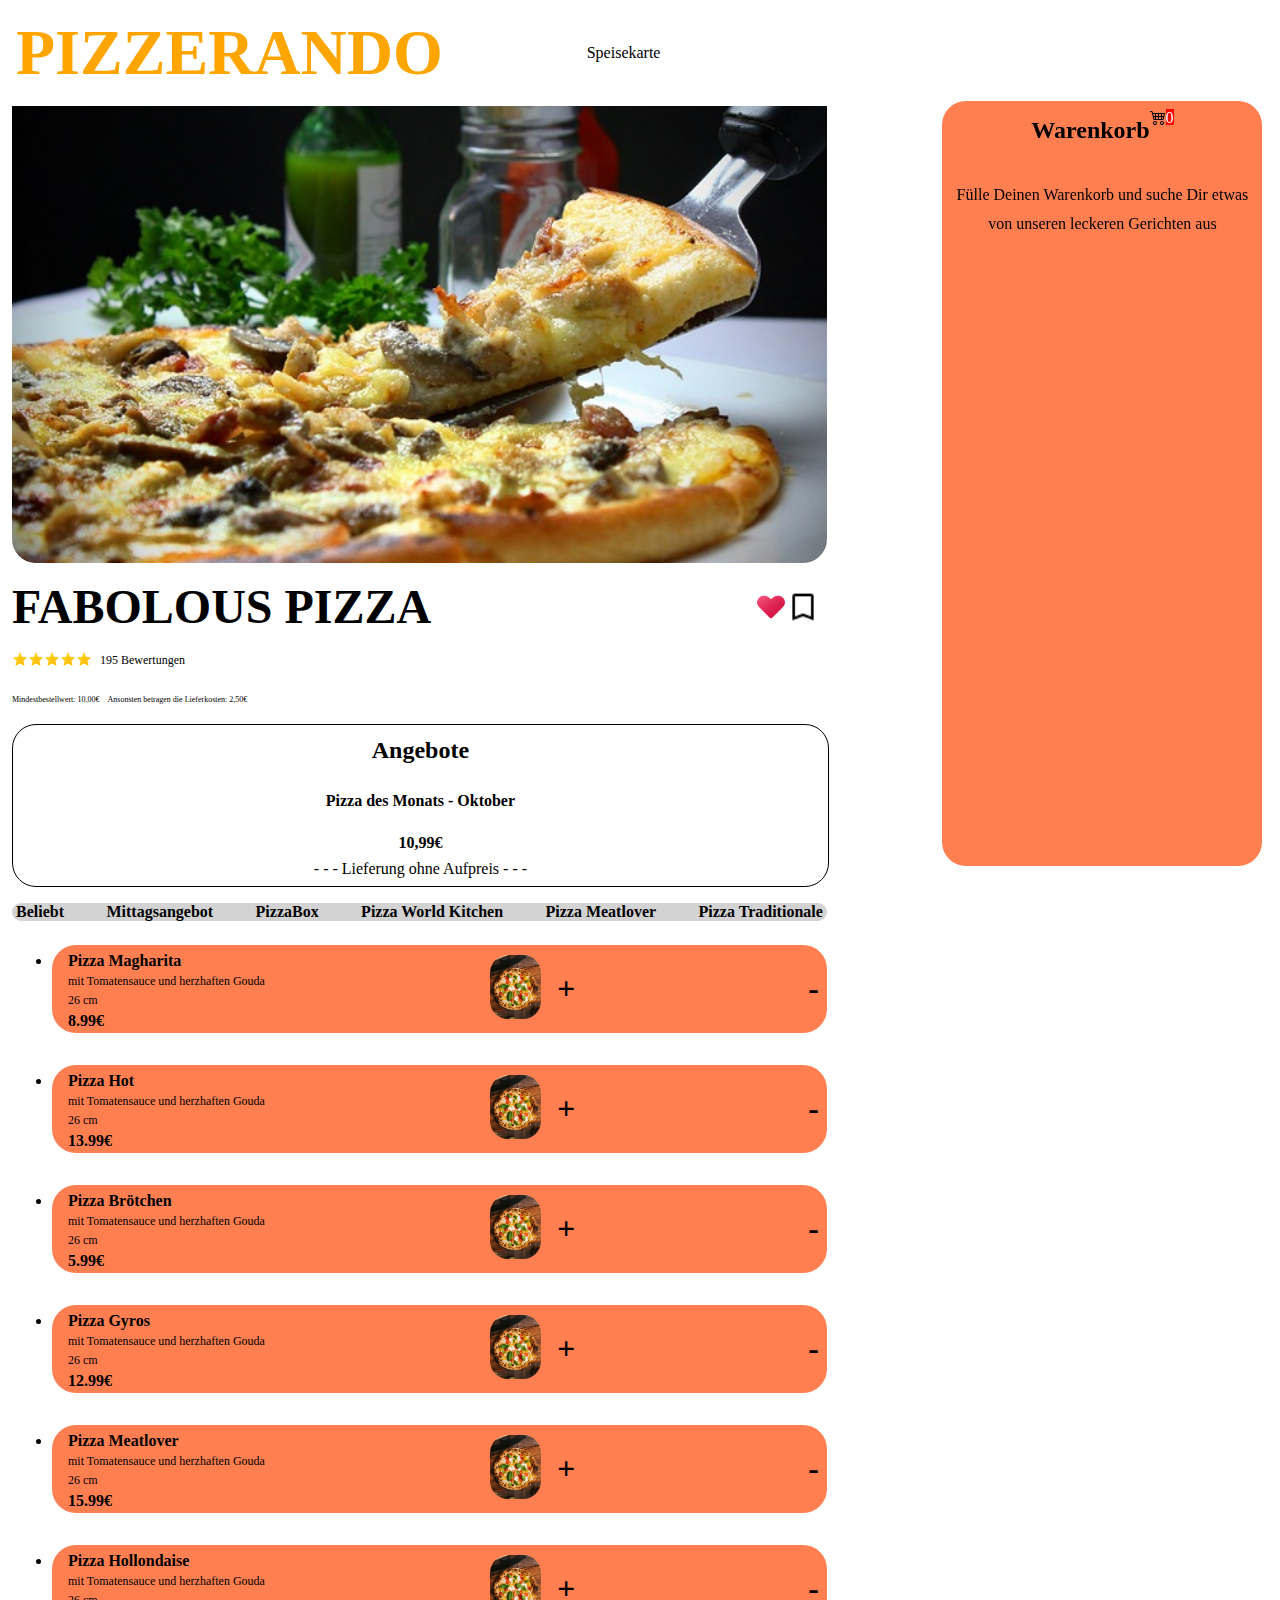
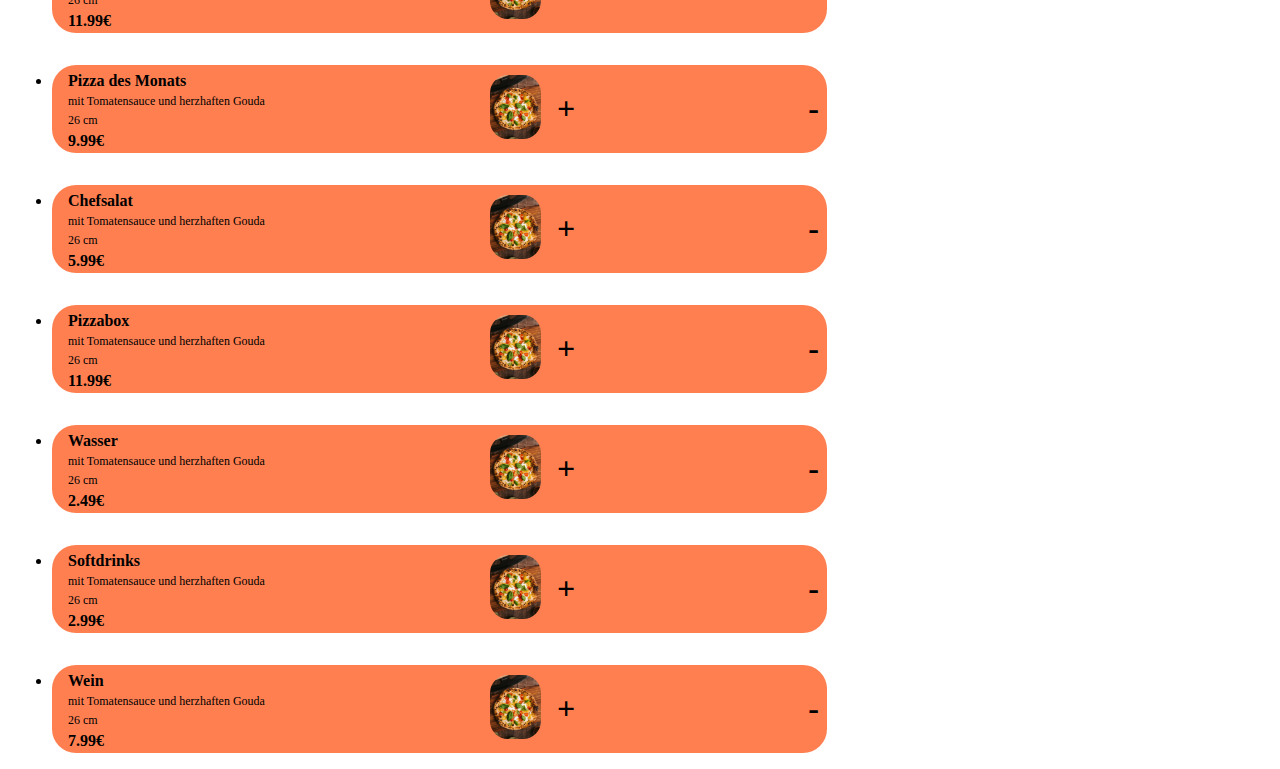
==== index.html @ 88af3cf9 "add data" ====
<!DOCTYPE html>
<html lang="en">

<head>
    <meta charset="UTF-8">
    <meta name="viewport" content="width=device-width, initial-scale=1.0">
    <title>Pizzerando</title>
    <link rel="stylesheet" href="style.css">
    <link rel="icon" type="image/png" href="./icons/icon_star.png">
    <link rel="stylesheet" href="https://cdn.jsdelivr.net/npm/bootstrap-icons@1.11.3/font/bootstrap-icons.min.css">
    <script src="script.js"></script>
</head>



<body onload="start()">
    <div>
        <div id="main" class="main">
            <header id="header" class="header">
                <div class="headlineText">PIZZERANDO</div>
                <div>Speisekarte</div>
            </header>

            <div id="content" class="content">
                <section id="storeSection" class="storeSection">
                    <section id="storeHeader" class="storeHeader">
                        <div id="storeImg" class="storeImg"><img src="./img/pizzaCompanyImg.jpg"></div>
                        <div id="storeDescription" class="storeDescription">FABOLOUS PIZZA
                            <div id="storeHeaderIcons" class="storeHeaderIcons">
                                <div id="storeName" class="storeName"><img src="./icons/icon-heart.png" alt=""></div>
                                <div id="storeLike" class="storeLike"><img src="./icons/icon-bookmark.png" alt=""></div>
                            </div>
                        </div>

                    </section>
                    <section id="storeMainSection" class="storeMainSection">
                        <!--<div id="storeNameandLike" class="storeNameandLike">
                            <div id="storeName" class="storeName"><b>THE PIZZA COMPANY</b>&nbsp&nbsp&nbsp</div>
                            <div id="storeLike" class="storeLike">GEFÄLLT 2035 PERSONEN</div>
                        </div> -->
                        <div id="storeStarsAndReviews" class="storeStarsAndReviews">
                            <div id="stars" class="stars"><img src="./icons/icon_star.png" alt=""><img
                                    src="./icons/icon_star.png" alt=""><img src="./icons/icon_star.png" alt=""><img
                                    src="./icons/icon_star.png" alt=""><img src="./icons/icon_star.png" alt=""></div>
                            <div id="reviews" class="reviews"><a href="">195 Bewertungen</a></div>
                        </div>
                        <div id="placeholderStoreStarsAndReviews" class="placeholderStoreStarsAndReviews"></div>
                        <div id="deliverMinimumContainer" class="deliverMinimumContainer">
                            <div id="deliverMinimumByCar" class="deliverMinimumByCar">Mindestbestellwert: <b>10,00€</b>
                                &nbsp&nbsp&nbsp</div>
                            <div id="deliverMinimumByBike" class="deliverMinimumByBike"> Ansonsten betragen die
                                Lieferkosten: <b>2,50€</b></div>
                        </div>
                        <div id="shop" class="shop">
                            <h3 id="storeOffersHeadline" class="storeOffersHeadline">Angebote</h3>
                            <div id="StoreOffersDaily" class="StoreOffersDaily">
                                <div id="StoreOffersDailyCardBox" class="StoreOffersDailyCardBox">
                                    <div id="StoreOffersDailyHeadline" class="StoreOffersDailyHeadline">Pizza des Monats
                                        - Oktober</div>
                                    <div id="StoreOffersDailyMenu" class="StoreOffersDailyMenu"><img
                                            src="./img/PizzaSalami.jpg" alt=""></div>
                                    <div id="StoreOffersDailyPrice" class="StoreOffersDailyPrice"><b>10,99€</b></div>
                                    <div id="StoreOffersDailyDeliverAndTake" class="StoreOffersDailyDeliverAndTake">
                                        - - - Lieferung ohne Aufpreis - - -
                                    </div>

                                </div>
                            </div>
                        </div>
                    </section>
                    <div id="navMenu" class="navMenu">
                        <div id="navSearch" class="navSearch"></div>
                        <div id="navMenuCategory" class="navMenuCategory">

                            <div id="navLiked" class="navLiked">
                                <div id="navIMG" class="navIMG"></div>
                                <div id="navTxt" class="navTxt">Beliebt</div>
                            </div>
                            <div>
                                <div id="navTxt" class="navTxt">Mittagsangebot</div>
                            </div>
                            <div>
                                <div id="navTxt" class="navTxt">PizzaBox</div>
                            </div>
                            <div>
                                <div id="navTxt" class="navTxt">Pizza World Kitchen</div>
                            </div>
                            <div>
                                <div id="navTxt" class="navTxt">Pizza Meatlover</div>
                            </div>
                            <div>
                                <div id="navTxt" class="navTxt">Pizza Traditionale</div>
                            </div>

                        </div>
                    </div>
                    <div id="storeContent" class="storeContent">
                    </div>
                </section>
                <aside id="sticky" class="sticky">
                    <div id="sidebar" class="sidebar">
                        <div id="cart" class="cart">
                            <div id="sidebarTitle" class="sidebarTitle">
                                <h2>Warenkorb</h2> <i class="bi bi-cart4"></i><div id="cartAmount" class="cartAmount">0</div>
                            
                            </div>

                            <div id="emptyCart" class="emptyCart"><br>Fülle Deinen Warenkorb und suche Dir etwas von unseren leckeren Gerichten aus</div>
                            <div id="cartBox" class="cartBox">
                                <div id="cart" class="cart">
                                    
                                </div>
                            </div>
                            <div id="orderStatus" class="orderStatus d-none">

                            </div>

                        </div>
                    </div>
                </aside>

                </section>
            </div>
        </div>
    </div>
    <footer>Footer</footer>
</body>

</html>
---- style.css ----
html {
    font-family: 'roboto';
    scroll-behavior: smooth;
}

body {
    display: flex;
    margin: 0;
}

.header {
    display: flex;
    width: 100%;
    flex-direction: row;
    align-items: center;
    padding: 0px;
    margin-bottom: 16px;
    position: fixed;
    background-color: white;
}

.headlineText {
    font-family: 'roboto';
    font-weight: bold;
    font-size: 64px;
    color: orange;
    flex-direction: column;
    box-sizing: border-box;
    margin: 16px;
    padding: 0px;
    text-decoration: orange;
    padding-right: 10%;
}

.main {
    display: flex;
}

.content {
    display: flex;
    margin-left: 12px;
    margin-top: 10%;
    width: 75%;
}

.d-none {
    display: none;
}

.storeSection {
    display: flex;
    flex-direction: column;
}

.storeHeader {
    margin-bottom: 16px;
}

.storeImg {
    display: flex;
    object-fit: cover;
    height: 480px;
    max-width: 80%;
    border-style: none;
}

.storeImg img {
    border-radius: 24px;
}

.storeDescription {
    margin-top: 16px;
    display: flex;
    font-size: 48px;
    font-weight: bold;
    justify-content: space-between;
    height: 24px;
}

.storeHeaderIcons {
    display: flex;
    justify-content: space-between;
    margin-right: 8px;

}

.storeHeaderIcons img {
    height: 32px;
}

.storeMainSection {
    display: flex;
    flex-direction: column;
}

.storeNameandLike {
    display: flex;
    margin-top: 24px;
    margin-bottom: 8px;
}

.storeStarsAndReviews {
    display: flex;
    align-items: center;
    margin-top: 32px;
}

.placeholderStoreStarsAndReviews {
    padding: 12px;
}

.deliverMinimumContainer {
    display: flex;
}

.navMenu {
    display: block;
    margin-top: 8px;
    margin-bottom: 8px;
    background-color: lightgray;
    border-radius: 24px;
    font-size: 16px;
}

.navSearch {
    display: block;
}

.navMenuCategory {
    display: flex;
    justify-content: space-between;
}

.navLiked {
    display: block;
}

.navTxt {
    display: flex;
    font-weight: 900;
    padding-left: 4px;
    padding-right: 4px;
}

.navTxt:hover {
    color: white;
    background-color: orange;
    border-radius: 5px;
    transform: scale(1.2);
}

.stars img {
    height: 16px;
}

.reviews {
    font-size: 12px;
    padding-left: 8px;
}

.deliverMinimumContainer {
    font-size: 8px;
    font-weight: lighter;
    margin-bottom: 12px;
}

.StoreOffersDailyMenu img {
    height: 240px;
    border-radius: 24px;
    padding: 8px;
}

.storeOffersHeadline {
    align-items: center;
    justify-content: center;
    font-size: 24px;
    margin-top: 12px;
    padding-bottom: 4px;
}

.shop {
    display: flex;
    flex-direction: column;
    justify-content: center;
    align-items: center;
    width: 100%;
    border: 1px solid ;
    border-radius: 24px;
    margin-top: 8px;
    margin-bottom: 8px;
}

.StoreOffersDailyCardBox {
    display: flex;
    flex-direction: column;
    align-items: center;
}

.StoreOffersDailyHeadline {
    font-weight: bold;
}

.StoreOffersDailyPrice {
    margin-top: 4px;
    margin-bottom: 4px;
}

.StoreOffersDailyDeliverAndTake {
    margin-top: 4px;
    margin-bottom: 8px;
}

.popularMenuList {
    justify-content: center;
    align-items: center;
}

.menuItem {
    display: flex;
    justify-content: space-between;
    background-color: coral;
    border-radius: 24px;
    margin-top: 8px;
    margin-bottom: 8px;
    height: 88px;
    align-items: center;
    padding-left: 8px;
    list-style: none
}

.popularItem {
    margin-top: 8px;
    padding-top: 4px;
    padding-left: 8px;
}

.popularItemDescription {
    font-size: 12px;
    padding-top: 4px;
}

.popularItemSize {
    font-size: 12px;
    font-weight: lighter;
    padding-top: 4px;
}

.popularItemPrice {
    font-size: 16px;
    font-weight: bold;
    padding-top: 4px;
    margin-bottom: 8px;
}

.popularItemIMGAndPLUS {
    display: flex;
    align-items: center;
}

.popularItemIMG {
    padding-right: 16px;
}

.popularItemIMG img {
    height: 64px;
    border-radius: 18px;
}

.popularItemPlus {
    margin-right: 8px;
    font-size: 32px;
    font-weight: bolder;
}

.sticky {
    display: block;
    margin-right: 10%;
    margin-left: 18%;
    margin-top: 3%;
}

.sidebar {
    display: flex;
    flex-direction: column;
    align-items: center;
    width: 25%;
    height: 85vh;
    background-color: coral;
    position: fixed;
    border-radius: 24px;
    margin-left: 4px;
}

.sidebarTitle {
    display: flex;
    position: relative;
    justify-content: center;
    margin-top: 8px;
}

.contentWrapper {
    display: flex;
    flex-direction: column;
    align-items: center;
    justify-content: center;
}

h2 {
    margin-top: 8px;
    margin-bottom: 4px;
}

.cartAmount {
    height: 16px;
    font-size: 16px;
    background-color: red;
    color: white;
}

.emptyCart {
    text-align: center;
    hyphens: auto;
    line-height: 1.8;
    padding: 4px;
}

.deliverPerBike {
    margin-top: 4px;
    margin-bottom: 4px;
    padding: 4px;
}

.noDeliver {
    margin-bottom: 4px;
    padding: 4px;
}

.cart {
    position: relative;
}

.cartList {
    display: flex;
    flex-direction: column;
    justify-content: center;
    align-items: center;
    width: 80%;
    
      
}

.cartSummarySub {
    margin-top: 8px;
}

.cartSummaryTotal {
    margin-top: 8px;
}

.checkout {
    margin-top: 8px;
}

.checkout :hover {
    cursor: pointer;
    color: white;
    background-color: green;
}

a {
    text-decoration: none;
    color: black;
}

a :link {
    color: green;
}

a :hover {
    cursor: pointer;
    color: green;
}

.orderStatus {
    width: auto;
    align-items: center;
    justify-content: center;
    min-height: 128px;
    height: auto;
    flex-direction: column;
    background-color: lightgray;
    border: 1px solid black;
    transition: all 240ms ease-in-out;
    margin: 2px;
    padding: 2px;
    width: 320px;
    border-radius: 24px;    
}

.storeContent {
    display: grid;
    grid-template-columns: repeat();
}
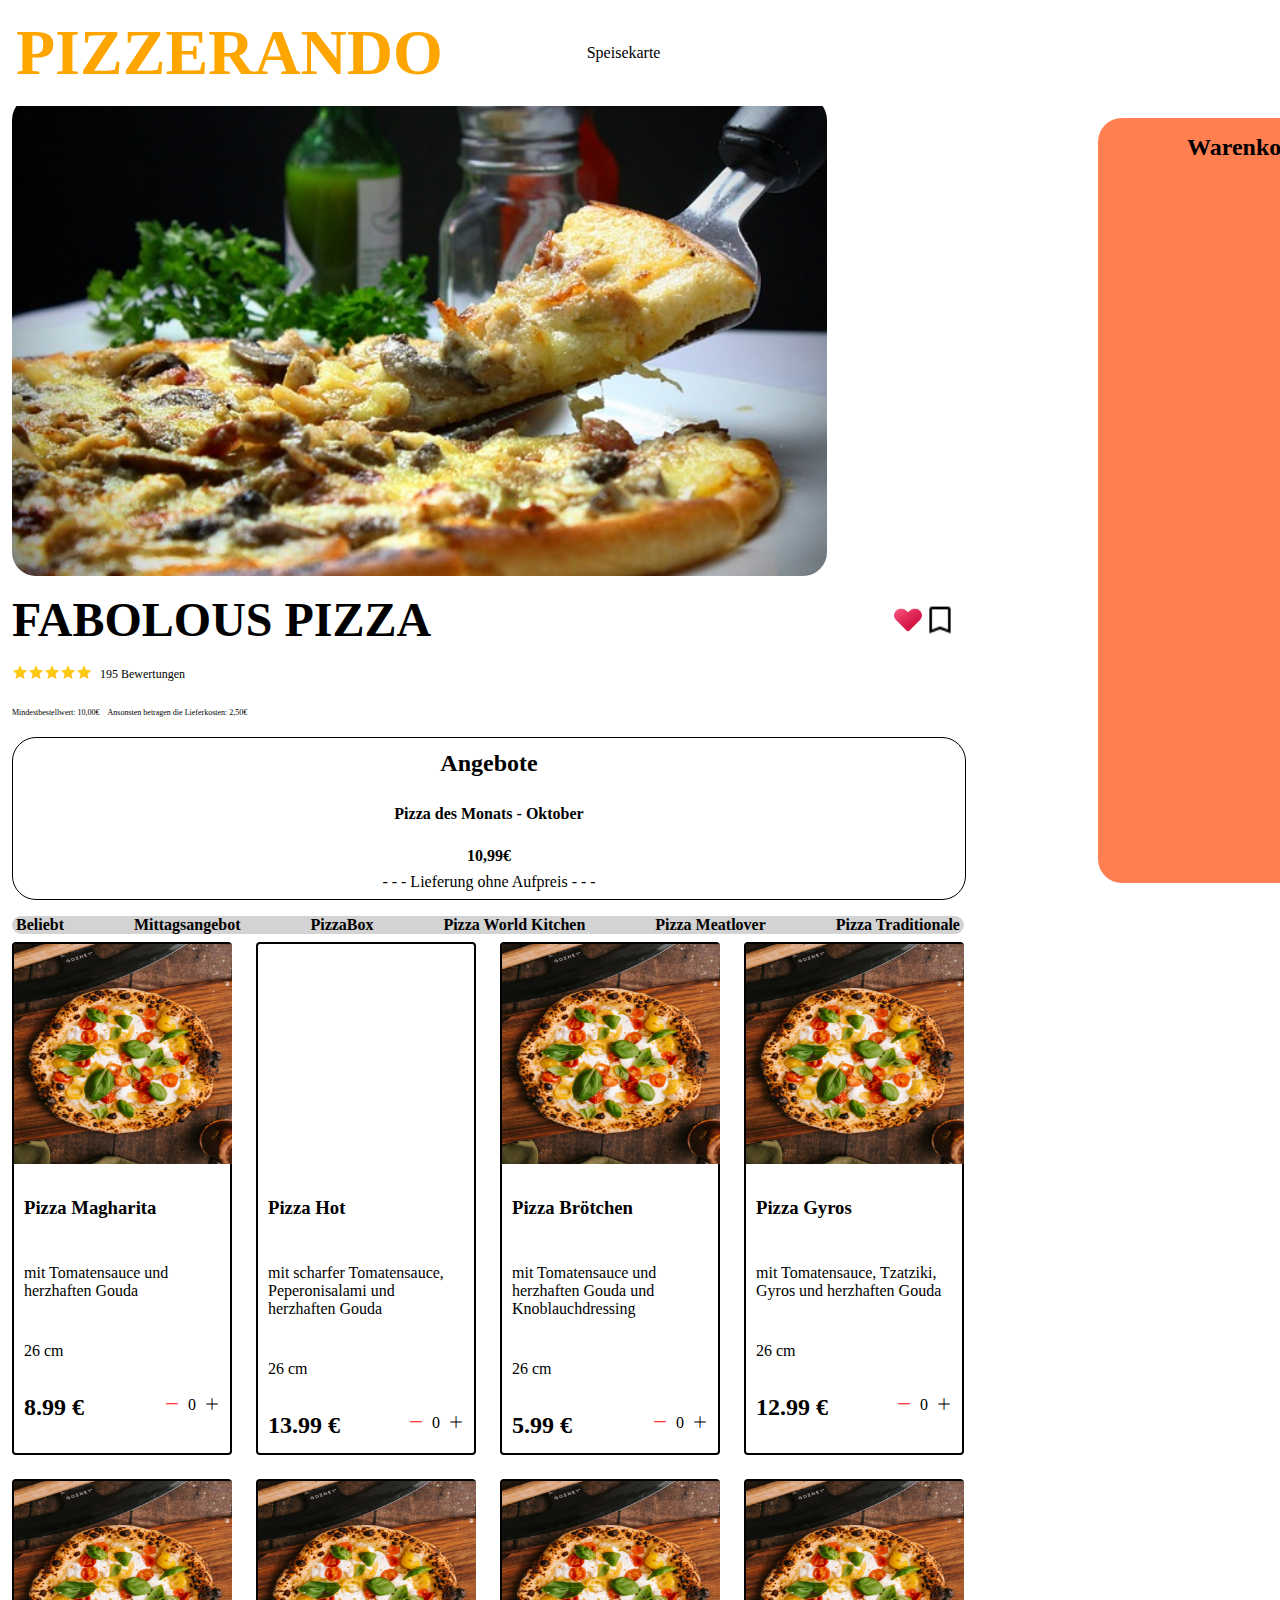
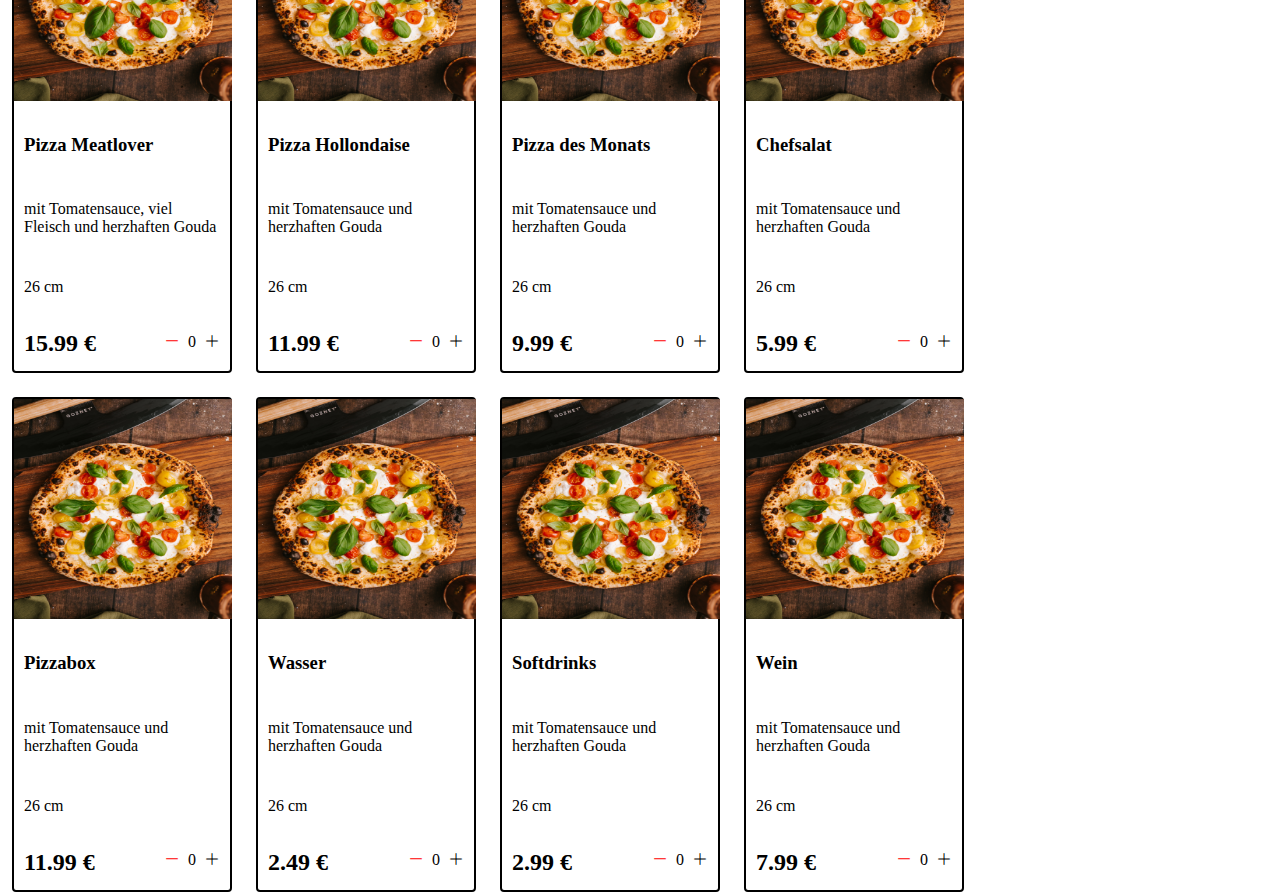
==== commit 619f81ea: "Add files via upload" ====
--- a/index.html
+++ b/index.html
@@ -5,15 +5,15 @@
     <meta charset="UTF-8">
     <meta name="viewport" content="width=device-width, initial-scale=1.0">
     <title>Pizzerando</title>
-    <link rel="stylesheet" href="style.css">
+    <link rel="stylesheet" href="src/style.css">
     <link rel="icon" type="image/png" href="./icons/icon_star.png">
     <link rel="stylesheet" href="https://cdn.jsdelivr.net/npm/bootstrap-icons@1.11.3/font/bootstrap-icons.min.css">
-    <script src="script.js"></script>
+    
 </head>
 
 
 
-<body onload="start()">
+<body>
     <div>
         <div id="main" class="main">
             <header id="header" class="header">
@@ -51,7 +51,7 @@
                             <div id="deliverMinimumByBike" class="deliverMinimumByBike"> Ansonsten betragen die
                                 Lieferkosten: <b>2,50€</b></div>
                         </div>
-                        <div id="shop" class="shop">
+                        <div id="shopi" class="shopi">
                             <h3 id="storeOffersHeadline" class="storeOffersHeadline">Angebote</h3>
                             <div id="StoreOffersDaily" class="StoreOffersDaily">
                                 <div id="StoreOffersDailyCardBox" class="StoreOffersDailyCardBox">
@@ -94,21 +94,22 @@
 
                         </div>
                     </div>
-                    <div id="storeContent" class="storeContent">
+                    <div id="shop" class="shop">
+
                     </div>
                 </section>
                 <aside id="sticky" class="sticky">
                     <div id="sidebar" class="sidebar">
                         <div id="cart" class="cart">
                             <div id="sidebarTitle" class="sidebarTitle">
-                                <h2>Warenkorb</h2> <i class="bi bi-cart4"></i><div id="cartAmount" class="cartAmount">0</div>
-                            
+                                <h2>Warenkorb</h2> <i class="bi bi-cart4"></i>
+                                <div id="cartAmount" class="cartAmount">0</div>
+
                             </div>
+                            <div id="label" class="label"></div>
+                            <div id="cartBox" class="cartBox">
+                                <div id="shopping-cart" class="shopping-cart">
 
-                            <div id="emptyCart" class="emptyCart"><br>Fülle Deinen Warenkorb und suche Dir etwas von unseren leckeren Gerichten aus</div>
-                            <div id="cartBox" class="cartBox">
-                                <div id="cart" class="cart">
-                                    
                                 </div>
                             </div>
                             <div id="orderStatus" class="orderStatus d-none">
@@ -125,5 +126,7 @@
     </div>
     <footer>Footer</footer>
 </body>
+<script src="src/Data.js" ></script>
+<script src="src/script.js"></script>
 
 </html>--- a/src/style.css
+++ b/src/style.css
@@ -0,0 +1,531 @@
+html {
+    font-family: 'roboto';
+    scroll-behavior: smooth;
+}
+
+body {
+    display: flex;
+    margin: 0;
+}
+
+.header {
+    display: flex;
+    width: 100%;
+    flex-direction: row;
+    align-items: center;
+    padding: 0px;
+    margin-bottom: 16px;
+    position: fixed;
+    background-color: white;
+}
+
+.headlineText {
+    font-family: 'roboto';
+    font-weight: bold;
+    font-size: 64px;
+    color: orange;
+    flex-direction: column;
+    box-sizing: border-box;
+    margin: 16px;
+    padding: 0px;
+    text-decoration: orange;
+    padding-right: 10%;
+}
+
+.main {
+    display: flex;
+}
+
+.content {
+    display: flex;
+    margin-left: 12px;
+    margin-top: 10%;
+    width: 75%;
+}
+
+.d-none {
+    display: none;
+}
+
+.storeSection {
+    display: flex;
+    flex-direction: column;
+}
+
+.storeHeader {
+    margin-bottom: 16px;
+}
+
+.storeImg {
+    display: flex;
+    object-fit: cover;
+    height: 480px;
+    max-width: 80%;
+    border-style: none;
+}
+
+.storeImg img {
+    border-radius: 24px;
+}
+
+.storeDescription {
+    margin-top: 16px;
+    display: flex;
+    font-size: 48px;
+    font-weight: bold;
+    justify-content: space-between;
+    height: 24px;
+}
+
+.storeHeaderIcons {
+    display: flex;
+    justify-content: space-between;
+    margin-right: 8px;
+
+}
+
+.storeHeaderIcons img {
+    height: 32px;
+}
+
+.storeMainSection {
+    display: flex;
+    flex-direction: column;
+}
+
+.storeNameandLike {
+    display: flex;
+    margin-top: 24px;
+    margin-bottom: 8px;
+}
+
+.storeStarsAndReviews {
+    display: flex;
+    align-items: center;
+    margin-top: 32px;
+}
+
+.placeholderStoreStarsAndReviews {
+    padding: 12px;
+}
+
+.deliverMinimumContainer {
+    display: flex;
+}
+
+.navMenu {
+    display: block;
+    margin-top: 8px;
+    margin-bottom: 8px;
+    background-color: lightgray;
+    border-radius: 24px;
+    font-size: 16px;
+}
+
+.navSearch {
+    display: block;
+}
+
+.navMenuCategory {
+    display: flex;
+    justify-content: space-between;
+}
+
+.navLiked {
+    display: block;
+}
+
+.navTxt {
+    display: flex;
+    font-weight: 900;
+    padding-left: 4px;
+    padding-right: 4px;
+}
+
+.navTxt:hover {
+    color: white;
+    background-color: orange;
+    border-radius: 5px;
+    transform: scale(1.2);
+}
+
+.stars img {
+    height: 16px;
+}
+
+.reviews {
+    font-size: 12px;
+    padding-left: 8px;
+}
+
+.deliverMinimumContainer {
+    font-size: 8px;
+    font-weight: lighter;
+    margin-bottom: 12px;
+}
+
+.StoreOffersDailyMenu img {
+    height: 240px;
+    border-radius: 24px;
+    padding: 8px;
+}
+
+.storeOffersHeadline {
+    align-items: center;
+    justify-content: center;
+    font-size: 24px;
+    margin-top: 12px;
+    padding-bottom: 4px;
+}
+
+.shopi {
+    display: flex;
+    flex-direction: column;
+    justify-content: center;
+    align-items: center;
+    width: 100%;
+    border: 1px solid ;
+    border-radius: 24px;
+    margin-top: 8px;
+    margin-bottom: 8px;
+}
+
+.StoreOffersDailyCardBox {
+    display: flex;
+    flex-direction: column;
+    align-items: center;
+}
+
+.StoreOffersDailyHeadline {
+    font-weight: bold;
+}
+
+.StoreOffersDailyPrice {
+    margin-top: 4px;
+    margin-bottom: 4px;
+}
+
+.StoreOffersDailyDeliverAndTake {
+    margin-top: 4px;
+    margin-bottom: 8px;
+}
+
+.popularMenuList {
+    justify-content: center;
+    align-items: center;
+}
+
+.menuItem {
+    display: flex;
+    justify-content: space-between;
+    background-color: coral;
+    border-radius: 24px;
+    margin-top: 8px;
+    margin-bottom: 8px;
+    height: 88px;
+    align-items: center;
+    padding-left: 8px;
+    list-style: none
+}
+
+.popularItem {
+    margin-top: 8px;
+    padding-top: 4px;
+    padding-left: 8px;
+}
+
+.popularItemDescription {
+    font-size: 12px;
+    padding-top: 4px;
+}
+
+.popularItemSize {
+    font-size: 12px;
+    font-weight: lighter;
+    padding-top: 4px;
+}
+
+.popularItemPrice {
+    font-size: 16px;
+    font-weight: bold;
+    padding-top: 4px;
+    margin-bottom: 8px;
+}
+
+.popularItemIMGAndPLUS {
+    display: flex;
+    align-items: center;
+}
+
+.popularItemIMG {
+    padding-right: 16px;
+}
+
+.popularItemIMG img {
+    height: 64px;
+    border-radius: 18px;
+}
+
+.popularItemPlus {
+    margin-right: 8px;
+    font-size: 32px;
+    font-weight: bolder;
+}
+
+.sticky {
+    display: block;
+    margin-right: 10%;
+    margin-left: 18%;
+    margin-top: 3%;
+}
+
+.sidebar {
+    display: flex;
+    flex-direction: column;
+    align-items: center;
+    width: 25%;
+    height: 85vh;
+    background-color: coral;
+    position: fixed;
+    border-radius: 24px;
+    margin-left: 4px;
+}
+
+.sidebarTitle {
+    display: flex;
+    position: relative;
+    justify-content: center;
+    margin-top: 8px;
+}
+
+.contentWrapper {
+    display: flex;
+    flex-direction: column;
+    align-items: center;
+    justify-content: center;
+}
+
+h2 {
+    margin-top: 8px;
+    margin-bottom: 4px;
+}
+
+.cartAmount {
+    height: 16px;
+    font-size: 16px;
+    background-color: red;
+    color: white;
+}
+
+.emptyCart {
+    text-align: center;
+    hyphens: auto;
+    line-height: 1.8;
+    padding: 4px;
+}
+
+.deliverPerBike {
+    margin-top: 4px;
+    margin-bottom: 4px;
+    padding: 4px;
+}
+
+.noDeliver {
+    margin-bottom: 4px;
+    padding: 4px;
+}
+
+.shopping-cart {
+    position: relative;
+}
+
+.cartList {
+    display: flex;
+    flex-direction: column;
+    justify-content: center;
+    align-items: center;
+    width: 80%;
+    
+      
+}
+
+.cartSummarySub {
+    margin-top: 8px;
+}
+
+.cartSummaryTotal {
+    margin-top: 8px;
+}
+
+.checkout {
+    margin-top: 8px;
+}
+
+.checkout :hover {
+    cursor: pointer;
+    color: white;
+    background-color: green;
+}
+
+a {
+    text-decoration: none;
+    color: black;
+}
+
+a :link {
+    color: green;
+}
+
+a :hover {
+    cursor: pointer;
+    color: green;
+}
+
+.orderStatus {
+    width: auto;
+    align-items: center;
+    justify-content: center;
+    min-height: 128px;
+    height: auto;
+    flex-direction: column;
+    background-color: lightgray;
+    border: 1px solid black;
+    transition: all 240ms ease-in-out;
+    margin: 2px;
+    padding: 2px;
+    width: 320px;
+    border-radius: 24px;    
+}
+
+.storeContent {
+    display: grid;
+    grid-template-columns: repeat();
+}
+
+i {
+    cursor: pointer;
+}
+
+/**
+* ! Shop Items styles are hiere
+**/
+
+.shop {
+   display: grid;
+   grid-template-columns: repeat(4, 220px); 
+   gap: 24px;
+   justify-content: center;
+}
+
+@media (max-width: 1000px){
+    .shop{
+        grid-template-columns: repeat(2, 220px);
+    }
+} 
+
+@media (max-width: 500px){
+    .shop{
+        grid-template-columns: repeat(1, 220px);
+    }
+} 
+
+.item {
+    border: 2px solid black;
+    border-radius: 4px;
+}
+
+.item img {
+    width: 218px;
+    min-height: 220px;
+    max-height: 220px;
+}
+
+.details {
+    display: flex;
+    flex-direction: column;
+    padding: 10px;
+    gap: 10px;
+}
+
+.priceQuantity {
+    display: flex;
+    flex-direction: row;
+    justify-content: space-between;
+    align-items: center;
+}
+
+.buttons {
+    display: flex;
+    flex-direction: row;
+    gap: 8px;
+    font-size: 16px;
+}
+
+.bi-dash-lg {
+    color: red;
+}
+
+.bi-plus-lg {
+    columns: green;
+}
+
+/**
+* ! style rules for labels and some buttons
+**/
+
+.label {
+    text-align: center;
+    margin-top: 16px;
+    padding: 8px;
+}
+
+.bi-x-lg {
+    color: white;
+    font-weight: bold;
+}
+
+/**
+* ! style rules for shopping cart
+**/
+
+.shopping-cart {
+    display: grid;
+    grid-template-columns: repeat(1, 320px);
+    justify-content: center;
+    gap: 8px;
+}
+
+/**
+* ! style rules for shopping cart item
+**/
+
+.cart-item {
+    border: 2px solid white;
+    border-radius: 5px;
+    display: flex;
+    height: 120px;
+    color: white;
+}
+
+.cart-item img {
+    height: auto;
+    width: 100px;
+}
+
+.title-price-x {
+    width: 195px;
+    display: flex;
+    align-items: center;
+    justify-content: space-between;
+}
+
+.title-price {
+    align-items: center;
+    gap: 8px;
+}
+
+.cart-item-price {
+    color: #fff;
+    border: 4px;
+    padding: 2px 4px;
+}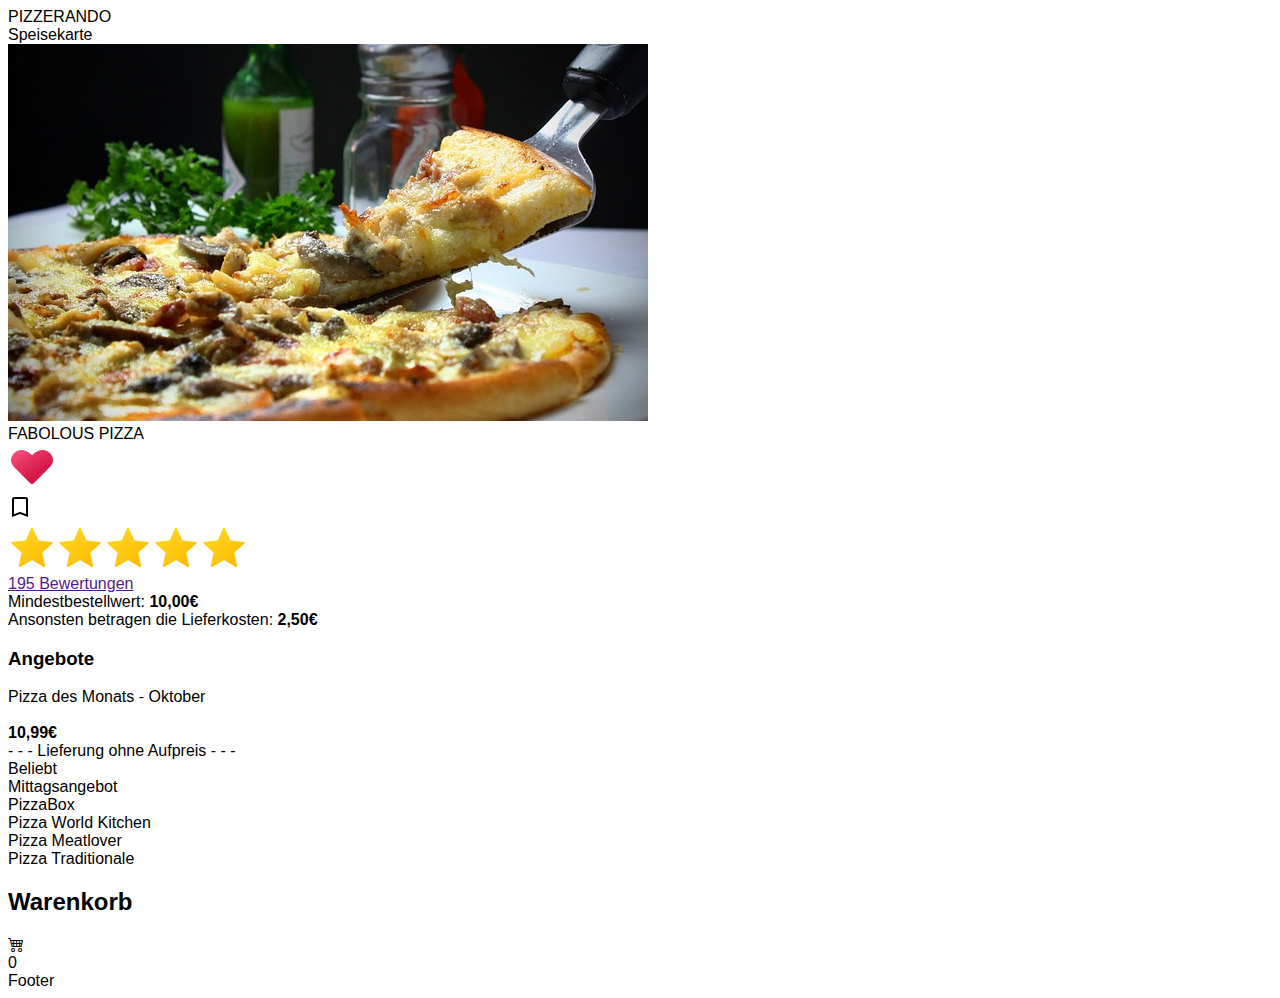
==== commit da4d8f9f: "Add files via upload" ====
--- a/index.html
+++ b/index.html
@@ -1,132 +1,132 @@
-<!DOCTYPE html>
-<html lang="en">
-
-<head>
-    <meta charset="UTF-8">
-    <meta name="viewport" content="width=device-width, initial-scale=1.0">
-    <title>Pizzerando</title>
-    <link rel="stylesheet" href="src/style.css">
-    <link rel="icon" type="image/png" href="./icons/icon_star.png">
-    <link rel="stylesheet" href="https://cdn.jsdelivr.net/npm/bootstrap-icons@1.11.3/font/bootstrap-icons.min.css">
-    
-</head>
-
-
-
-<body>
-    <div>
-        <div id="main" class="main">
-            <header id="header" class="header">
-                <div class="headlineText">PIZZERANDO</div>
-                <div>Speisekarte</div>
-            </header>
-
-            <div id="content" class="content">
-                <section id="storeSection" class="storeSection">
-                    <section id="storeHeader" class="storeHeader">
-                        <div id="storeImg" class="storeImg"><img src="./img/pizzaCompanyImg.jpg"></div>
-                        <div id="storeDescription" class="storeDescription">FABOLOUS PIZZA
-                            <div id="storeHeaderIcons" class="storeHeaderIcons">
-                                <div id="storeName" class="storeName"><img src="./icons/icon-heart.png" alt=""></div>
-                                <div id="storeLike" class="storeLike"><img src="./icons/icon-bookmark.png" alt=""></div>
-                            </div>
-                        </div>
-
-                    </section>
-                    <section id="storeMainSection" class="storeMainSection">
-                        <!--<div id="storeNameandLike" class="storeNameandLike">
-                            <div id="storeName" class="storeName"><b>THE PIZZA COMPANY</b>&nbsp&nbsp&nbsp</div>
-                            <div id="storeLike" class="storeLike">GEFÄLLT 2035 PERSONEN</div>
-                        </div> -->
-                        <div id="storeStarsAndReviews" class="storeStarsAndReviews">
-                            <div id="stars" class="stars"><img src="./icons/icon_star.png" alt=""><img
-                                    src="./icons/icon_star.png" alt=""><img src="./icons/icon_star.png" alt=""><img
-                                    src="./icons/icon_star.png" alt=""><img src="./icons/icon_star.png" alt=""></div>
-                            <div id="reviews" class="reviews"><a href="">195 Bewertungen</a></div>
-                        </div>
-                        <div id="placeholderStoreStarsAndReviews" class="placeholderStoreStarsAndReviews"></div>
-                        <div id="deliverMinimumContainer" class="deliverMinimumContainer">
-                            <div id="deliverMinimumByCar" class="deliverMinimumByCar">Mindestbestellwert: <b>10,00€</b>
-                                &nbsp&nbsp&nbsp</div>
-                            <div id="deliverMinimumByBike" class="deliverMinimumByBike"> Ansonsten betragen die
-                                Lieferkosten: <b>2,50€</b></div>
-                        </div>
-                        <div id="shopi" class="shopi">
-                            <h3 id="storeOffersHeadline" class="storeOffersHeadline">Angebote</h3>
-                            <div id="StoreOffersDaily" class="StoreOffersDaily">
-                                <div id="StoreOffersDailyCardBox" class="StoreOffersDailyCardBox">
-                                    <div id="StoreOffersDailyHeadline" class="StoreOffersDailyHeadline">Pizza des Monats
-                                        - Oktober</div>
-                                    <div id="StoreOffersDailyMenu" class="StoreOffersDailyMenu"><img
-                                            src="./img/PizzaSalami.jpg" alt=""></div>
-                                    <div id="StoreOffersDailyPrice" class="StoreOffersDailyPrice"><b>10,99€</b></div>
-                                    <div id="StoreOffersDailyDeliverAndTake" class="StoreOffersDailyDeliverAndTake">
-                                        - - - Lieferung ohne Aufpreis - - -
-                                    </div>
-
-                                </div>
-                            </div>
-                        </div>
-                    </section>
-                    <div id="navMenu" class="navMenu">
-                        <div id="navSearch" class="navSearch"></div>
-                        <div id="navMenuCategory" class="navMenuCategory">
-
-                            <div id="navLiked" class="navLiked">
-                                <div id="navIMG" class="navIMG"></div>
-                                <div id="navTxt" class="navTxt">Beliebt</div>
-                            </div>
-                            <div>
-                                <div id="navTxt" class="navTxt">Mittagsangebot</div>
-                            </div>
-                            <div>
-                                <div id="navTxt" class="navTxt">PizzaBox</div>
-                            </div>
-                            <div>
-                                <div id="navTxt" class="navTxt">Pizza World Kitchen</div>
-                            </div>
-                            <div>
-                                <div id="navTxt" class="navTxt">Pizza Meatlover</div>
-                            </div>
-                            <div>
-                                <div id="navTxt" class="navTxt">Pizza Traditionale</div>
-                            </div>
-
-                        </div>
-                    </div>
-                    <div id="shop" class="shop">
-
-                    </div>
-                </section>
-                <aside id="sticky" class="sticky">
-                    <div id="sidebar" class="sidebar">
-                        <div id="cart" class="cart">
-                            <div id="sidebarTitle" class="sidebarTitle">
-                                <h2>Warenkorb</h2> <i class="bi bi-cart4"></i>
-                                <div id="cartAmount" class="cartAmount">0</div>
-
-                            </div>
-                            <div id="label" class="label"></div>
-                            <div id="cartBox" class="cartBox">
-                                <div id="shopping-cart" class="shopping-cart">
-
-                                </div>
-                            </div>
-                            <div id="orderStatus" class="orderStatus d-none">
-
-                            </div>
-
-                        </div>
-                    </div>
-                </aside>
-
-                </section>
-            </div>
-        </div>
-    </div>
-    <footer>Footer</footer>
-</body>
-<script src="src/Data.js" ></script>
-<script src="src/script.js"></script>
-
+<!DOCTYPE html>
+<html lang="en">
+
+<head>
+    <meta charset="UTF-8">
+    <meta name="viewport" content="width=device-width, initial-scale=1.0">
+    <title>Pizzerando</title>
+    <link rel="stylesheet" href="src/style.css">
+    <link rel="icon" type="image/png" href="./icons/icon_star.png">
+    <link rel="stylesheet" href="https://cdn.jsdelivr.net/npm/bootstrap-icons@1.11.3/font/bootstrap-icons.min.css">
+    
+</head>
+
+
+
+<body>
+    <div>
+        <div id="main" class="main">
+            <header id="header" class="header">
+                <div class="headlineText">PIZZERANDO</div>
+                <div>Speisekarte</div>
+            </header>
+
+            <div id="content" class="content">
+                <section id="storeSection" class="storeSection">
+                    <section id="storeHeader" class="storeHeader">
+                        <div id="storeImg" class="storeImg"><img src="./img/pizzaCompanyImg.jpg"></div>
+                        <div id="storeDescription" class="storeDescription">FABOLOUS PIZZA
+                            <div id="storeHeaderIcons" class="storeHeaderIcons">
+                                <div id="storeName" class="storeName"><img src="./icons/icon-heart.png" alt=""></div>
+                                <div id="storeLike" class="storeLike"><img src="./icons/icon-bookmark.png" alt=""></div>
+                            </div>
+                        </div>
+
+                    </section>
+                    <section id="storeMainSection" class="storeMainSection">
+                        <!--<div id="storeNameandLike" class="storeNameandLike">
+                            <div id="storeName" class="storeName"><b>THE PIZZA COMPANY</b>&nbsp&nbsp&nbsp</div>
+                            <div id="storeLike" class="storeLike">GEFÄLLT 2035 PERSONEN</div>
+                        </div> -->
+                        <div id="storeStarsAndReviews" class="storeStarsAndReviews">
+                            <div id="stars" class="stars"><img src="./icons/icon_star.png" alt=""><img
+                                    src="./icons/icon_star.png" alt=""><img src="./icons/icon_star.png" alt=""><img
+                                    src="./icons/icon_star.png" alt=""><img src="./icons/icon_star.png" alt=""></div>
+                            <div id="reviews" class="reviews"><a href="">195 Bewertungen</a></div>
+                        </div>
+                        <div id="placeholderStoreStarsAndReviews" class="placeholderStoreStarsAndReviews"></div>
+                        <div id="deliverMinimumContainer" class="deliverMinimumContainer">
+                            <div id="deliverMinimumByCar" class="deliverMinimumByCar">Mindestbestellwert: <b>10,00€</b>
+                                &nbsp&nbsp&nbsp</div>
+                            <div id="deliverMinimumByBike" class="deliverMinimumByBike"> Ansonsten betragen die
+                                Lieferkosten: <b>2,50€</b></div>
+                        </div>
+                        <div id="shopi" class="shopi">
+                            <h3 id="storeOffersHeadline" class="storeOffersHeadline">Angebote</h3>
+                            <div id="StoreOffersDaily" class="StoreOffersDaily">
+                                <div id="StoreOffersDailyCardBox" class="StoreOffersDailyCardBox">
+                                    <div id="StoreOffersDailyHeadline" class="StoreOffersDailyHeadline">Pizza des Monats
+                                        - Oktober</div>
+                                    <div id="StoreOffersDailyMenu" class="StoreOffersDailyMenu"><img
+                                            src="./img/PizzaSalami.jpg" alt=""></div>
+                                    <div id="StoreOffersDailyPrice" class="StoreOffersDailyPrice"><b>10,99€</b></div>
+                                    <div id="StoreOffersDailyDeliverAndTake" class="StoreOffersDailyDeliverAndTake">
+                                        - - - Lieferung ohne Aufpreis - - -
+                                    </div>
+
+                                </div>
+                            </div>
+                        </div>
+                    </section>
+                    <div id="navMenu" class="navMenu">
+                        <div id="navSearch" class="navSearch"></div>
+                        <div id="navMenuCategory" class="navMenuCategory">
+
+                            <div id="navLiked" class="navLiked">
+                                <div id="navIMG" class="navIMG"></div>
+                                <div id="navTxt" class="navTxt">Beliebt</div>
+                            </div>
+                            <div>
+                                <div id="navTxt" class="navTxt">Mittagsangebot</div>
+                            </div>
+                            <div>
+                                <div id="navTxt" class="navTxt">PizzaBox</div>
+                            </div>
+                            <div>
+                                <div id="navTxt" class="navTxt">Pizza World Kitchen</div>
+                            </div>
+                            <div>
+                                <div id="navTxt" class="navTxt">Pizza Meatlover</div>
+                            </div>
+                            <div>
+                                <div id="navTxt" class="navTxt">Pizza Traditionale</div>
+                            </div>
+
+                        </div>
+                    </div>
+                    <div id="shop" class="shop">
+
+                    </div>
+                </section>
+                <aside id="sticky" class="sticky">
+                    <div id="sidebar" class="sidebar">
+                        <div id="cart" class="cart">
+                            <div id="sidebarTitle" class="sidebarTitle">
+                                <h2>Warenkorb</h2> <i class="bi bi-cart4"></i>
+                                <div id="cartAmount" class="cartAmount">0</div>
+
+                            </div>
+                            <div id="label" class="label"></div>
+                            <div id="cartBox" class="cartBox">
+                                <div id="shopping-cart" class="shopping-cart">
+
+                                </div>
+                            </div>
+                            <div id="orderStatus" class="orderStatus d-none">
+
+                            </div>
+
+                        </div>
+                    </div>
+                </aside>
+
+                </section>
+            </div>
+        </div>
+    </div>
+    <footer>Footer</footer>
+</body>
+<script src="src/Data.js" ></script>
+<script src="src/script.js"></script>
+
 </html>--- a/src/style.css
+++ b/src/style.css
@@ -1,531 +1,164 @@
-html {
-    font-family: 'roboto';
-    scroll-behavior: smooth;
-}
-
-body {
-    display: flex;
-    margin: 0;
-}
-
-.header {
-    display: flex;
-    width: 100%;
-    flex-direction: row;
-    align-items: center;
-    padding: 0px;
-    margin-bottom: 16px;
-    position: fixed;
-    background-color: white;
-}
-
-.headlineText {
-    font-family: 'roboto';
-    font-weight: bold;
-    font-size: 64px;
-    color: orange;
-    flex-direction: column;
-    box-sizing: border-box;
-    margin: 16px;
-    padding: 0px;
-    text-decoration: orange;
-    padding-right: 10%;
-}
-
-.main {
-    display: flex;
-}
-
-.content {
-    display: flex;
-    margin-left: 12px;
-    margin-top: 10%;
-    width: 75%;
-}
-
-.d-none {
-    display: none;
-}
-
-.storeSection {
-    display: flex;
-    flex-direction: column;
-}
-
-.storeHeader {
-    margin-bottom: 16px;
-}
-
-.storeImg {
-    display: flex;
-    object-fit: cover;
-    height: 480px;
-    max-width: 80%;
-    border-style: none;
-}
-
-.storeImg img {
-    border-radius: 24px;
-}
-
-.storeDescription {
-    margin-top: 16px;
-    display: flex;
-    font-size: 48px;
-    font-weight: bold;
-    justify-content: space-between;
-    height: 24px;
-}
-
-.storeHeaderIcons {
-    display: flex;
-    justify-content: space-between;
-    margin-right: 8px;
-
-}
-
-.storeHeaderIcons img {
-    height: 32px;
-}
-
-.storeMainSection {
-    display: flex;
-    flex-direction: column;
-}
-
-.storeNameandLike {
-    display: flex;
-    margin-top: 24px;
-    margin-bottom: 8px;
-}
-
-.storeStarsAndReviews {
-    display: flex;
-    align-items: center;
-    margin-top: 32px;
-}
-
-.placeholderStoreStarsAndReviews {
-    padding: 12px;
-}
-
-.deliverMinimumContainer {
-    display: flex;
-}
-
-.navMenu {
-    display: block;
-    margin-top: 8px;
-    margin-bottom: 8px;
-    background-color: lightgray;
-    border-radius: 24px;
-    font-size: 16px;
-}
-
-.navSearch {
-    display: block;
-}
-
-.navMenuCategory {
-    display: flex;
-    justify-content: space-between;
-}
-
-.navLiked {
-    display: block;
-}
-
-.navTxt {
-    display: flex;
-    font-weight: 900;
-    padding-left: 4px;
-    padding-right: 4px;
-}
-
-.navTxt:hover {
-    color: white;
-    background-color: orange;
-    border-radius: 5px;
-    transform: scale(1.2);
-}
-
-.stars img {
-    height: 16px;
-}
-
-.reviews {
-    font-size: 12px;
-    padding-left: 8px;
-}
-
-.deliverMinimumContainer {
-    font-size: 8px;
-    font-weight: lighter;
-    margin-bottom: 12px;
-}
-
-.StoreOffersDailyMenu img {
-    height: 240px;
-    border-radius: 24px;
-    padding: 8px;
-}
-
-.storeOffersHeadline {
-    align-items: center;
-    justify-content: center;
-    font-size: 24px;
-    margin-top: 12px;
-    padding-bottom: 4px;
-}
-
-.shopi {
-    display: flex;
-    flex-direction: column;
-    justify-content: center;
-    align-items: center;
-    width: 100%;
-    border: 1px solid ;
-    border-radius: 24px;
-    margin-top: 8px;
-    margin-bottom: 8px;
-}
-
-.StoreOffersDailyCardBox {
-    display: flex;
-    flex-direction: column;
-    align-items: center;
-}
-
-.StoreOffersDailyHeadline {
-    font-weight: bold;
-}
-
-.StoreOffersDailyPrice {
-    margin-top: 4px;
-    margin-bottom: 4px;
-}
-
-.StoreOffersDailyDeliverAndTake {
-    margin-top: 4px;
-    margin-bottom: 8px;
-}
-
-.popularMenuList {
-    justify-content: center;
-    align-items: center;
-}
-
-.menuItem {
-    display: flex;
-    justify-content: space-between;
-    background-color: coral;
-    border-radius: 24px;
-    margin-top: 8px;
-    margin-bottom: 8px;
-    height: 88px;
-    align-items: center;
-    padding-left: 8px;
-    list-style: none
-}
-
-.popularItem {
-    margin-top: 8px;
-    padding-top: 4px;
-    padding-left: 8px;
-}
-
-.popularItemDescription {
-    font-size: 12px;
-    padding-top: 4px;
-}
-
-.popularItemSize {
-    font-size: 12px;
-    font-weight: lighter;
-    padding-top: 4px;
-}
-
-.popularItemPrice {
-    font-size: 16px;
-    font-weight: bold;
-    padding-top: 4px;
-    margin-bottom: 8px;
-}
-
-.popularItemIMGAndPLUS {
-    display: flex;
-    align-items: center;
-}
-
-.popularItemIMG {
-    padding-right: 16px;
-}
-
-.popularItemIMG img {
-    height: 64px;
-    border-radius: 18px;
-}
-
-.popularItemPlus {
-    margin-right: 8px;
-    font-size: 32px;
-    font-weight: bolder;
-}
-
-.sticky {
-    display: block;
-    margin-right: 10%;
-    margin-left: 18%;
-    margin-top: 3%;
-}
-
-.sidebar {
-    display: flex;
-    flex-direction: column;
-    align-items: center;
-    width: 25%;
-    height: 85vh;
-    background-color: coral;
-    position: fixed;
-    border-radius: 24px;
-    margin-left: 4px;
-}
-
-.sidebarTitle {
-    display: flex;
-    position: relative;
-    justify-content: center;
-    margin-top: 8px;
-}
-
-.contentWrapper {
-    display: flex;
-    flex-direction: column;
-    align-items: center;
-    justify-content: center;
-}
-
-h2 {
-    margin-top: 8px;
-    margin-bottom: 4px;
-}
-
-.cartAmount {
-    height: 16px;
-    font-size: 16px;
-    background-color: red;
-    color: white;
-}
-
-.emptyCart {
-    text-align: center;
-    hyphens: auto;
-    line-height: 1.8;
-    padding: 4px;
-}
-
-.deliverPerBike {
-    margin-top: 4px;
-    margin-bottom: 4px;
-    padding: 4px;
-}
-
-.noDeliver {
-    margin-bottom: 4px;
-    padding: 4px;
-}
-
-.shopping-cart {
-    position: relative;
-}
-
-.cartList {
-    display: flex;
-    flex-direction: column;
-    justify-content: center;
-    align-items: center;
-    width: 80%;
-    
-      
-}
-
-.cartSummarySub {
-    margin-top: 8px;
-}
-
-.cartSummaryTotal {
-    margin-top: 8px;
-}
-
-.checkout {
-    margin-top: 8px;
-}
-
-.checkout :hover {
-    cursor: pointer;
-    color: white;
-    background-color: green;
-}
-
-a {
-    text-decoration: none;
-    color: black;
-}
-
-a :link {
-    color: green;
-}
-
-a :hover {
-    cursor: pointer;
-    color: green;
-}
-
-.orderStatus {
-    width: auto;
-    align-items: center;
-    justify-content: center;
-    min-height: 128px;
-    height: auto;
-    flex-direction: column;
-    background-color: lightgray;
-    border: 1px solid black;
-    transition: all 240ms ease-in-out;
-    margin: 2px;
-    padding: 2px;
-    width: 320px;
-    border-radius: 24px;    
-}
-
-.storeContent {
-    display: grid;
-    grid-template-columns: repeat();
-}
-
-i {
-    cursor: pointer;
-}
-
-/**
-* ! Shop Items styles are hiere
-**/
-
-.shop {
-   display: grid;
-   grid-template-columns: repeat(4, 220px); 
-   gap: 24px;
-   justify-content: center;
-}
-
-@media (max-width: 1000px){
-    .shop{
-        grid-template-columns: repeat(2, 220px);
-    }
-} 
-
-@media (max-width: 500px){
-    .shop{
-        grid-template-columns: repeat(1, 220px);
-    }
-} 
-
-.item {
-    border: 2px solid black;
-    border-radius: 4px;
-}
-
-.item img {
-    width: 218px;
-    min-height: 220px;
-    max-height: 220px;
-}
-
-.details {
-    display: flex;
-    flex-direction: column;
-    padding: 10px;
-    gap: 10px;
-}
-
-.priceQuantity {
-    display: flex;
-    flex-direction: row;
-    justify-content: space-between;
-    align-items: center;
-}
-
-.buttons {
-    display: flex;
-    flex-direction: row;
-    gap: 8px;
-    font-size: 16px;
-}
-
-.bi-dash-lg {
-    color: red;
-}
-
-.bi-plus-lg {
-    columns: green;
-}
-
-/**
-* ! style rules for labels and some buttons
-**/
-
-.label {
-    text-align: center;
-    margin-top: 16px;
-    padding: 8px;
-}
-
-.bi-x-lg {
-    color: white;
-    font-weight: bold;
-}
-
-/**
-* ! style rules for shopping cart
-**/
-
-.shopping-cart {
-    display: grid;
-    grid-template-columns: repeat(1, 320px);
-    justify-content: center;
-    gap: 8px;
-}
-
-/**
-* ! style rules for shopping cart item
-**/
-
-.cart-item {
-    border: 2px solid white;
-    border-radius: 5px;
-    display: flex;
-    height: 120px;
-    color: white;
-}
-
-.cart-item img {
-    height: auto;
-    width: 100px;
-}
-
-.title-price-x {
-    width: 195px;
-    display: flex;
-    align-items: center;
-    justify-content: space-between;
-}
-
-.title-price {
-    align-items: center;
-    gap: 8px;
-}
-
-.cart-item-price {
-    color: #fff;
-    border: 4px;
-    padding: 2px 4px;
+body {
+    background-color: white;
+    font-family: sans-serif;
+}
+
+.container {
+    width: 100;
+    margin: auto;
+    transition: 0.5s;
+    -webkit-transition: 0.5s;
+    -moz-transition: 0.5s;
+    -o-transition: 0.5s;
+}
+
+.container h1 {
+    color: orange;
+}
+
+.container header {
+    display: grid;
+    grid-template-columns: 1fr 50px;
+    margin-top: 50px;
+}
+
+.container header .shopping {
+    position: relative;
+    text-align: right;
+}
+
+.shopping i{
+    font-size: 2rem;
+    color: orange;
+    cursor: pointer;
+    transition: all 0.25s ease;
+    padding-right: 16px;
+}
+
+.shopping i:hover{
+    color: green;
+}
+
+.shopping span {
+    background: red;
+    border-radius: 50%;
+    display: flex;
+    justify-content: center;
+    align-items: center;
+    color: white;
+    position: absolute;
+    top: -5px;
+    left: 30%;
+    padding: 3px 10px;
+}
+
+.container .list {
+    display: grid;
+    grid-template-columns: repeat(3, 1fr);
+    gap: 20px;
+    margin-top: 50px;
+}
+
+.card {
+    position: fixed;
+    top: 0;
+    left: 100%;
+    width: 500 px;
+    background-color: beige;
+    border-left: 1px solid purple;
+    transition: 0.5;
+}
+
+.active .card {
+    left: calc(100% - 500px);
+}
+
+.active .container {
+    transform: translateX(-200px);
+}
+
+.card h1 {
+    color: blue;
+    font-weight: 300;
+    margin: 0;
+    padding: 0px 20px;
+    height: 80px;
+    display: flex;
+    align-items: center;
+}
+
+.card .checkOut {
+    position: absolute;
+    bottom: 0;
+    width: 100 %;
+    display: grid;
+    grid-template-columns: repeat(2, 1fr);
+}
+
+.card .checkOut div{
+    background-color: aqua;
+    color: white;
+    width: 100%;
+    height: 70px;
+    display: flex;
+    justify-content: center;
+    align-items: center;
+    font-weight: bold;
+    cursor: pointer;
+}
+
+.card .checkOut div:nth-child(2){
+    background-color: black;
+    color: white;
+}
+
+.list .item {
+    text-align: center;
+    background-color: white;
+    padding: 20px;
+    box-shadow: 0 50px 50px #757676;
+    letter-spacing: 1px;
+    transition: all 0.25s ease;
+    border-radius: 8px;
+    cursor: pointer;
+}
+
+.list .item:hover{
+    background-color: lightpink;
+}
+
+.list .item img{
+    width: 100px;
+    height: 100px;
+    border-radius: 8px;
+}
+
+.list .item .title{
+    font-weight: 600;
+}
+
+.list .item .price {
+    margin: 10px;
+}
+
+.list .item:hover .title,
+.list .item:hover .price{
+    color: white;
+}
+
+.list .item button{
+    background-color: white;
+    color: orange;
+    font-size: 1rem;
+    font-weight: 600;
+    padding: 10px;
+    border: 3px solid orange;
+    border-radius: 8px;
+    cursor: pointer;
+    transition: all 0.25s ease;
+}
+
+.list .item button:hover {
+    background-color: orange;
+    color: white;
 }